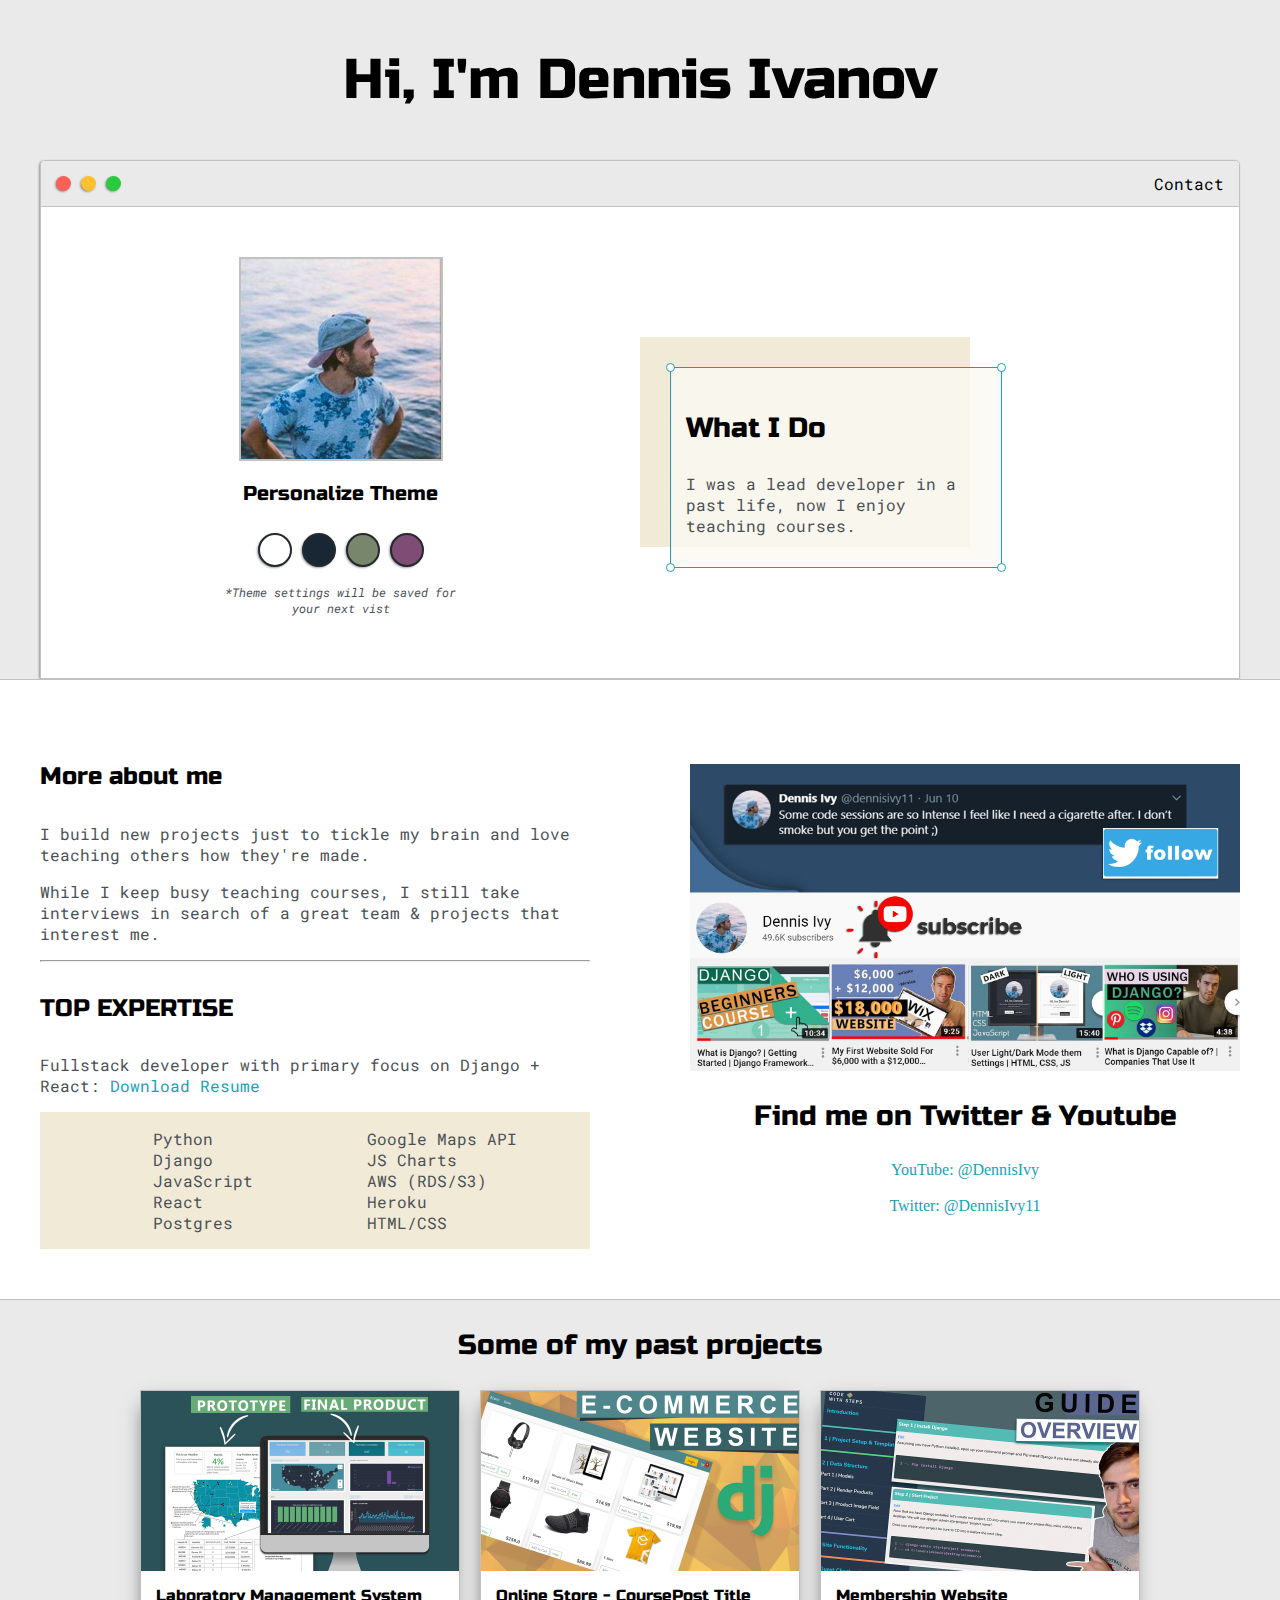
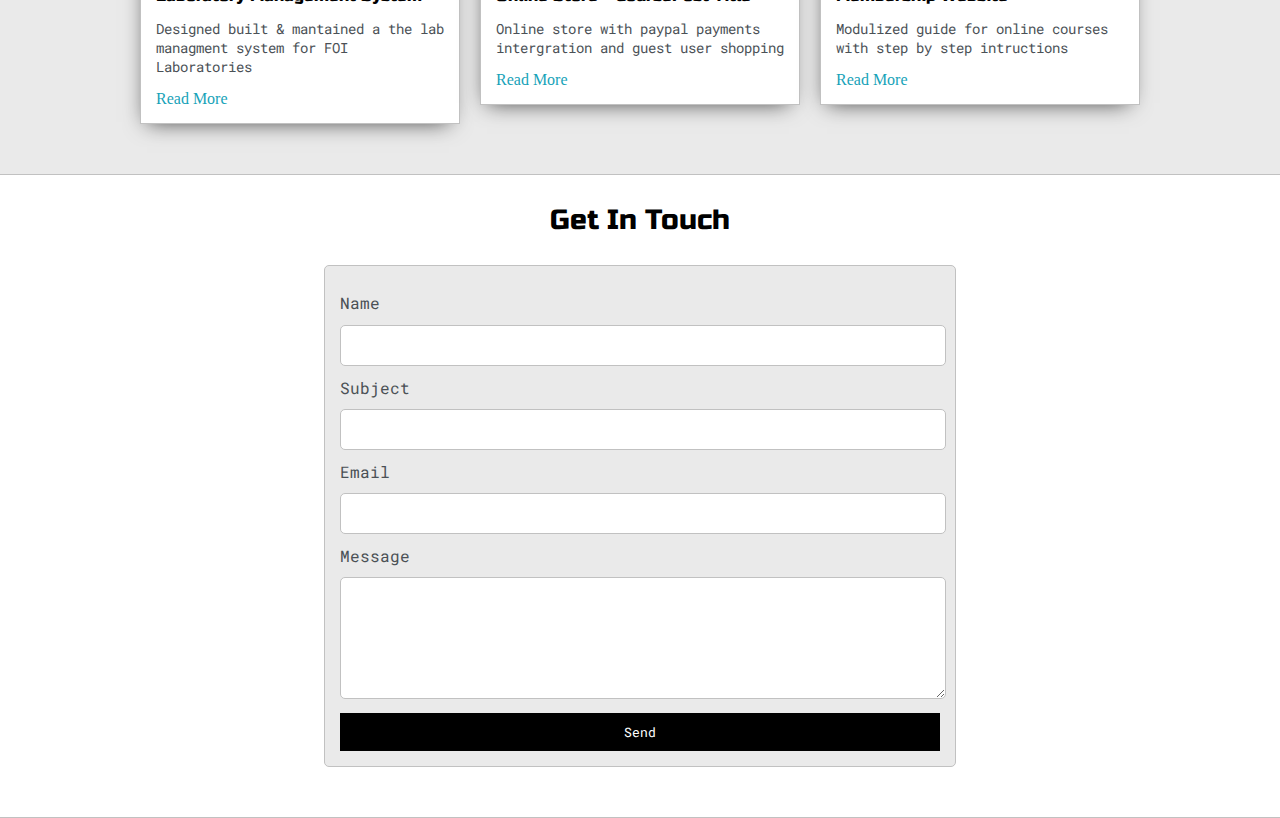
==== index.html @ b1b11acd "first commit" ====
<!DOCTYPE html>
<html>
<head>
	<title>Dennis Ivy</title>


	<meta name="viewport" content="width=device-width, initial-scale=1, maximum-scale=1, minimum-scale=1" />

	<link href="https://fonts.googleapis.com/css2?family=Russo+One&display=swap" rel="stylesheet">

	<link href="https://fonts.googleapis.com/css2?family=Roboto+Mono:wght@500&family=Russo+One&display=swap" rel="stylesheet">

	<link rel="stylesheet" type="text/css" href="default.css">
	<link id="theme-style" rel="stylesheet" type="text/css" href="">
</head>
<body>

	<section class="s1">
		<div class="main-container">
			<div class="greeting-wrapper">
				<h1>Hi, I'm Dennis Ivanov</h1>
			</div>


			<div class="intro-wrapper">
				<div class="nav-wrapper">

					<!-- Link around dots-wrapper added after tutorial video -->
					<a href="index.html">
						<div class="dots-wrapper">
							<div id="dot-1" class="browser-dot"></div>
							<div id="dot-2" class="browser-dot"></div>
							<div id="dot-3" class="browser-dot"></div>
						</div>
					</a>
					

					<ul id="navigation">
						<li><a href="index.html#contact">Contact</a></li>

					</ul>
				</div>

				<div class="left-column">
					<img id="profile_pic" src="images/Dennis.jpg">
					<h5 style="text-align: center;line-height: 0;">Personalize Theme</h5>

					<div id="theme-options-wrapper">
						<div data-mode="light" id="light-mode" class="theme-dot"></div>
						<div data-mode="blue" id="blue-mode" class="theme-dot"></div>
						<div data-mode="green" id="green-mode" class="theme-dot"></div>
						<div data-mode="purple" id="purple-mode" class="theme-dot"></div>
					</div>

					<p id="settings-note">*Theme settings will be saved for<br>your next vist</p>
				</div>

				<div class="right-column">

					<div id="preview-shadow">
						<div id="preview">
							<div id="corner-tl" class="corner"></div>
							<div id="corner-tr" class="corner"></div>
							<h3>What I Do</h3>
							<p>I was a lead developer in a past life, now I enjoy teaching courses.</p>
							<div id="corner-br" class="corner"></div>
							<div id="corner-bl" class="corner"></div>
						</div>
					</div>
				</div>
			</div>
		</div>
	</section>

	<section class="s2">
		<div class="main-container">

			<div class="about-wrapper">
				<div class="about-me">
					<h4>More about me</h4>

					<p>I build new projects just to tickle my brain and love teaching others how they're made.</p>

					<p>While I keep busy teaching courses, I still take interviews in search of a great team & projects that interest me.</p>


					<hr>

					<h4>TOP EXPERTISE</h4>

					<p>Fullstack developer with primary focus on Django + React: <a target="_blank" href="resume.pdf">Download Resume</a></p>

					<div id="skills">
						<ul>
							<li>Python</li>
							<li>Django</li>
							<li>JavaScript</li>
							<li>React</li>
							<li>Postgres</li>
						</ul>

						<ul>
							<li>Google Maps API</li>
							<li>JS Charts</li>
							<li>AWS (RDS/S3)</li>
							<li>Heroku</li>
							<li>HTML/CSS</li>
						</ul>

					</div>

				</div>

				
				<div class="social-links">
					<img id="social_img" src="images/follow.jpg">
					<h3>Find me on Twitter & Youtube</h3>

					<a target="_blank" href="https://www.youtube.com/c/dennisivy">YouTube: @DennisIvy</a>
					<br>
					<a target="_blank" href="https://twitter.com/dennisivy11">Twitter: @DennisIvy11</a>
				</div>
			</div>

		</div>
	</section>

	<section class="s1">
		<div class="main-container">
			<h3 style="text-align: center;">Some of my past projects</h3>

			<div class="post-wrapper">

				<div>
					<div class="post">
						<img class="thumbnail" src="images/dash.jpg">
						<div class="post-preview">
							<h6 class="post-title">Laboratory Management System</h6>
							<p class="post-intro">Designed built & mantained a the lab managment system for FOI Laboratories</p>
							<a href="post.html">Read More</a>
						</div>
					</div>
				</div>

				<div>
					<div class="post">
						<img class="thumbnail" src="images/ecom.jpg">
						<div class="post-preview">
							<h6 class="post-title">Online Store - CoursePost Title</h6>
							<p class="post-intro">Online store with paypal payments intergration and guest user shopping</p>
							<a href="post.html">Read More</a>
						</div>
					</div>
				</div>

				<div>
					<div class="post">
						<img class="thumbnail" src="images/membership site.jpg">
						<div class="post-preview">
							<h6 class="post-title">Membership Website</h6>
							<p class="post-intro">Modulized guide for online courses with step by  step intructions</p>
							<a href="post.html">Read More</a>
						</div>
					</div>
				</div>

			</div>
		</div>
	</section>

	<section class="s2">
		<div class="main-container">
			<a href=""></a>
			<h3 style="text-align: center;">Get In Touch</h3>

			<form id="contact-form">
				<a name="contact"></a>

				<label>Name</label>
				<input class="input-field" type="text" name="name">

				<label>Subject</label>
				<input class="input-field" type="text" name="subject">

				<label>Email</label>
				<input class="input-field" type="text" name="email">

				<label>Message</label>
				<textarea class="input-field" name="message"></textarea>

				<input id="submit-btn" type="submit" value="Send">
			</form>
		</div>
	</section> 

	<script type="text/javascript" src="script.js"></script>
</body>
</html>
---- default.css ----
:root{
	--mainColor:#eaeaea;
	--secondaryColor:#fff;

	--borderColor:#c1c1c1;

	--mainText:black;
	--secondaryText:#4b5156;

	--themeDotBorder:#24292e;

	--previewBg:rgb(251, 249, 243, 0.8);
	--previewShadow:#f0ead6;


	--buttonColor:black;


}


html, body{
	padding: 0;
	margin: 0;
	scroll-behavior: smooth;
}

body *{
	transition: 0.3s;
}


h1, h2, h3, h4, h5, h6, strong{
	color: var(--mainText);
	font-family: 'Russo One', sans-serif;
	font-weight: 500;
}

p, li, span, label, input, textarea{
	color: var(--secondaryText);
	font-family: 'Roboto Mono', monospace;
}

a{
	text-decoration: none;
	color:#17a2b8;
}

ul{
	list-style: none;
}

h1 { font-size: 56px;}
h2 { font-size: 36px;}
h3 { font-size: 28px;}
h4 { font-size: 24px;}
h5 { font-size: 20px;}
h6 { font-size: 16px;}


.s1{
	background-color: var(--mainColor);
	border-bottom:1px solid var(--borderColor);
	overflow:auto;
}

.s2{
	background-color: var(--secondaryColor);
	border-bottom:1px solid var(--borderColor);
	overflow:auto;
}




.main-container{
	width: 1200px;
	margin: 0 auto;
}


.greeting-wrapper{
	display: grid;
	text-align: center;
	align-content: center;
	min-height: 10em;

}

.intro-wrapper{
	background-color: var(--secondaryColor);
	border:1px solid var(--borderColor);
	border-radius:5px 5px 0 0;


	-webkit-box-shadow: -1px 1px 3px -1px rgba(0,0,0,0.75);
	-moz-box-shadow: -1px 1px 3px -1px rgba(0,0,0,0.75);
	box-shadow: -1px 1px 3px -1px rgba(0,0,0,0.75);

	display: grid;
	grid-template-columns: 1fr 1fr;
	grid-template-areas: 
		'nav-wrapper nav-wrapper'
		'left-column right-column'
	;
}


.nav-wrapper{
	border-radius:5px 5px 0 0;
	grid-area:nav-wrapper;
	border-bottom: 1px solid var(--borderColor);
	display: flex;
	justify-content: space-between;
	align-items: center;
	background-color: var(--mainColor);
}

#navigation a{
	color:var(--mainText);
}


#navigation{
	margin:0;
	padding: 10px;
}

#navigation li{
	display: inline-block;
	margin-right: 5px;
	margin-left:5px;
}

.dots-wrapper{
	display: flex;
	padding: 10px;
}

#dot-1{
	background-color:  #FC6058;
}

#dot-2{
	background-color:  #FEC02F;
}

#dot-3{
	background-color:  #2ACA3E;
}

.browser-dot{
	background-color: black;
	height: 15px;
	width: 15px;
	border-radius: 50%;
	margin: 5px;

	-webkit-box-shadow: -1px 1px 3px -1px rgba(0,0,0,0.75);
	-moz-box-shadow: -1px 1px 3px -1px rgba(0,0,0,0.75);
	box-shadow: -1px 1px 3px -1px rgba(0,0,0,0.75);

}


.left-column{
	grid-area: left-column;
	padding-top:50px;
	padding-bottom: 50px;
}

#profile_pic{
	display: block;
	margin:0 auto;

	height: 200px;
	width: 200px;
	object-fit: cover;
	border:2px solid var(--borderColor);
}


#theme-options-wrapper{
	display: flex;
	justify-content: center;
}

.theme-dot{
	height: 30px;
	width: 30px;
	background-color: black;
	border-radius: 50%;

	margin: 5px;
	border:2px solid var(--themeDotBorder);

	-webkit-box-shadow: -1px 1px 3px -1px rgba(0,0,0,0.75);
	-moz-box-shadow: -1px 1px 3px -1px rgba(0,0,0,0.75);
	box-shadow: -1px 1px 3px -1px rgba(0,0,0,0.75);

	cursor: pointer;
}


.theme-dot:hover{
	border-width: 5px;
}


#light-mode{
	background-color: #fff;
}

#blue-mode{
	background-color: #192734;
}

#green-mode{
	background-color: #78866b;
}

#purple-mode{
	background-color: #7E4C74;
}

#settings-note{
	font-size: 12px;
	font-style: italic;
	text-align: center;
}

.right-column{
	grid-area: right-column;
	display: grid;
	align-content: center;

	padding-top: 50px;
	padding-bottom: 50px;
}


#preview-shadow{
	background-color: var(--previewShadow);
	max-width: 300px;
	height: 180px;
	padding-left: 30px;
	padding-top: 30px;
}

#preview{
	width: 300px;
	border:1.5px solid #17a2b8;
	background-color: var(--previewBg);
	padding:15px;
	position: relative;
}

.corner{
	width:7px;
	height: 7px;
	border-radius: 50%;
	border:1.5px solid #17a2b8;
	background-color: #fff;
	position: absolute;
}

#corner-tl{
	top:-5px;
	left: -5px
}

#corner-tr{
	top:-5px;
	right: -5px
}


#corner-br{
	bottom:-5px;
	right: -5px
}


#corner-bl{
	bottom:-5px;
	left: -5px
}

.about-wrapper{
	display: grid;
	grid-template-columns: repeat(auto-fit, minmax(320px, 1fr));
	padding-bottom: 50px;
	padding-top: 50px;
	gap:100px;
}


#skills{
	display: flex;
	justify-content: space-evenly;
	background-color: var(--previewShadow);
}

.social-links{
	display: grid;
	align-content: center;
	text-align: center;
}

#social_img{
	width: 100%;
}


.post-wrapper{
	display: grid;
	grid-template-columns: repeat(auto-fit, 320px);
	gap:20px;
	justify-content: center;
	padding-bottom: 50px;
}

.post{
	border:1px solid var(--borderColor);
	-webkit-box-shadow: -2px 7px 21px -9px rgba(0,0,0,0.75);
	-moz-box-shadow: -2px 7px 21px -9px rgba(0,0,0,0.75);
	box-shadow: -2px 7px 21px -9px rgba(0,0,0,0.75);
}

.thumbnail{
	display: block;
	width: 100%;
	height:180px;
	object-fit: cover;
}

.post-preview{
	background-color: #fff;
	padding:15px;
}

.post-title{
	color:black;
	margin: 0;
}

.post-intro{
	color:#4b5156;
	font-size: 14px;
}


#contact-form{
	display: block;
	max-width: 600px;
	margin: 0 auto;
	border: 1px solid var(--borderColor);
	padding: 15px;
	border-radius: 5px;
	background-color: var(--mainColor);
	margin-bottom: 50px;

}

#contact-form label{
	line-height: 2.7em;
}

#contact-form textarea{
	min-height: 100px;
	font-size: 14px;
}


.input-field{
	width: 100%;
	padding-top: 10px;
	padding-bottom:10px; 
	background-color: var(--secondaryColor);
	border-radius: 5px;
	border:1px solid var(--borderColor);
	font-size: 14px;
}


#submit-btn{
	margin-top: 10px;
	width: 100%;
	padding-top: 10px;
	padding-bottom:10px; 
	color: #fff;
	background-color: var(--buttonColor);
	border:none;
}


@media screen and (max-width: 1200px){
	.main-container{
		width: 95%;
	}
}

@media screen and (max-width: 800px){
	.intro-wrapper{
		grid-template-columns: 1fr;
		grid-template-areas: 
			'nav-wrapper'
			'left-column'
			'right-column'
		;
	}

	.right-column{
		justify-content: center;
	}

}

@media screen and (max-width: 400px){
	#preview-shadow{
		max-width: 280px;
		height: 180px;
		padding-left: 10px;
		padding-top: 10px;
	}

	#preview{
		width: 280px;

	}

}
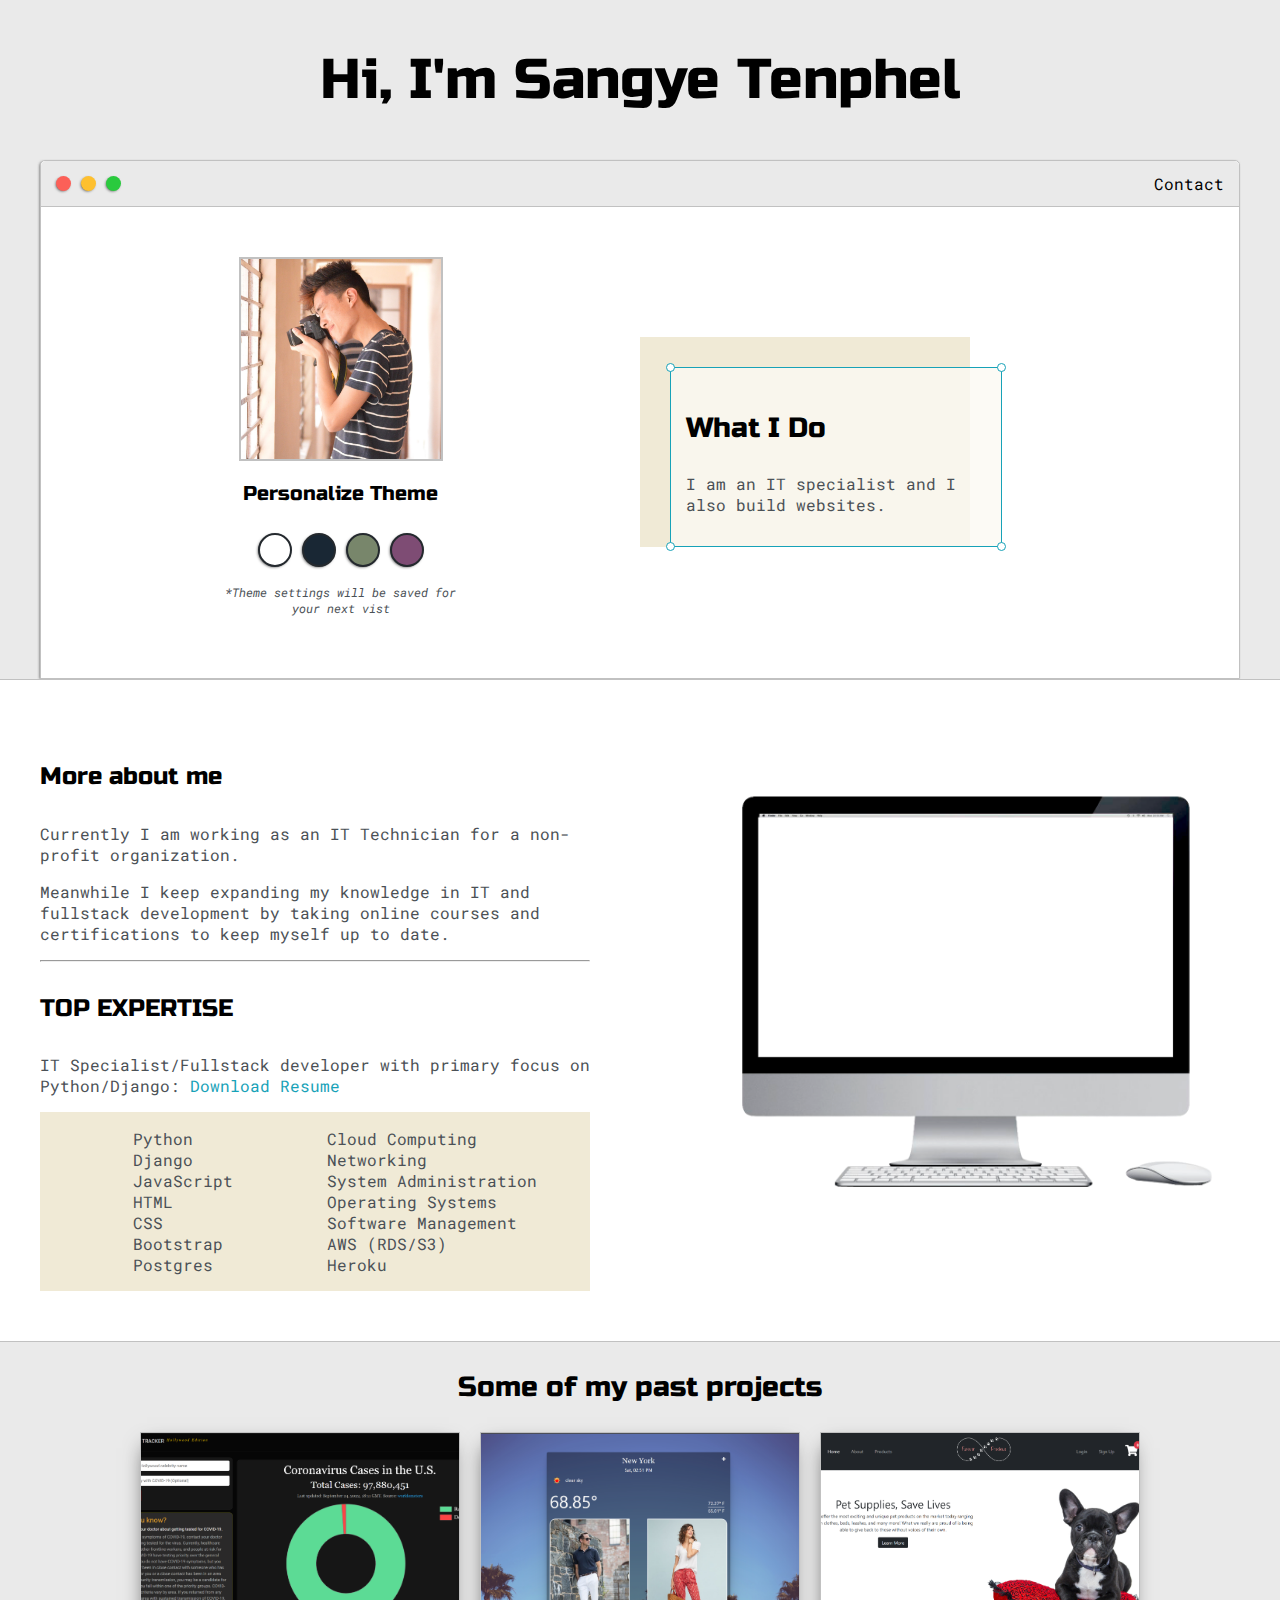
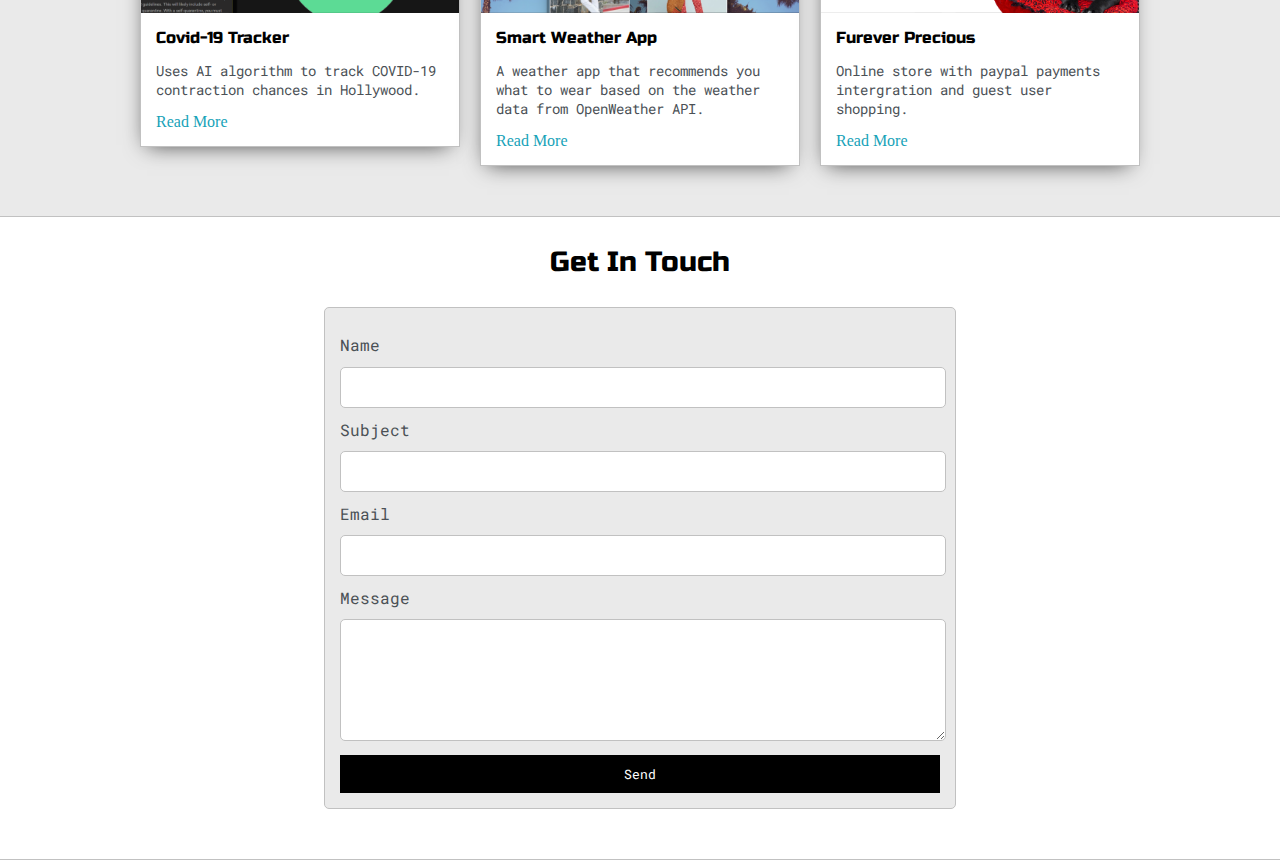
==== commit 8deda538: "Updated from base template to mine" ====
--- a/index.html
+++ b/index.html
@@ -1,7 +1,7 @@
 <!DOCTYPE html>
 <html>
 <head>
-	<title>Dennis Ivy</title>
+	<title>Sangye Tenphel</title>
 
 
 	<meta name="viewport" content="width=device-width, initial-scale=1, maximum-scale=1, minimum-scale=1" />
@@ -18,7 +18,7 @@
 	<section class="s1">
 		<div class="main-container">
 			<div class="greeting-wrapper">
-				<h1>Hi, I'm Dennis Ivanov</h1>
+				<h1>Hi, I'm Sangye Tenphel</h1>
 			</div>
 
 
@@ -42,7 +42,7 @@
 				</div>
 
 				<div class="left-column">
-					<img id="profile_pic" src="images/Dennis.jpg">
+					<img id="profile_pic" src="images/sangye.jpg">
 					<h5 style="text-align: center;line-height: 0;">Personalize Theme</h5>
 
 					<div id="theme-options-wrapper">
@@ -62,7 +62,7 @@
 							<div id="corner-tl" class="corner"></div>
 							<div id="corner-tr" class="corner"></div>
 							<h3>What I Do</h3>
-							<p>I was a lead developer in a past life, now I enjoy teaching courses.</p>
+							<p>I am an IT specialist and I also build websites.</p>
 							<div id="corner-br" class="corner"></div>
 							<div id="corner-bl" class="corner"></div>
 						</div>
@@ -79,32 +79,36 @@
 				<div class="about-me">
 					<h4>More about me</h4>
 
-					<p>I build new projects just to tickle my brain and love teaching others how they're made.</p>
-
-					<p>While I keep busy teaching courses, I still take interviews in search of a great team & projects that interest me.</p>
+					<p>Currently I am working as an IT Technician for a non-profit organization.</p>
+
+					<p>Meanwhile I keep expanding my knowledge in IT and fullstack development by taking online courses and certifications to keep myself up to date.</p>
 
 
 					<hr>
 
 					<h4>TOP EXPERTISE</h4>
 
-					<p>Fullstack developer with primary focus on Django + React: <a target="_blank" href="resume.pdf">Download Resume</a></p>
+					<p>IT Specialist/Fullstack developer with primary focus on Python/Django: <a target="_blank" href="resume.pdf">Download Resume</a></p>
 
 					<div id="skills">
 						<ul>
 							<li>Python</li>
 							<li>Django</li>
 							<li>JavaScript</li>
-							<li>React</li>
+							<li>HTML</li>
+							<li>CSS</li>
+							<li>Bootstrap</li>
 							<li>Postgres</li>
 						</ul>
 
 						<ul>
-							<li>Google Maps API</li>
-							<li>JS Charts</li>
+							<li>Cloud Computing</li>
+							<li>Networking</li>
+							<li>System Administration</li>
+							<li>Operating Systems</li>
+							<li>Software Management</li>
 							<li>AWS (RDS/S3)</li>
 							<li>Heroku</li>
-							<li>HTML/CSS</li>
 						</ul>
 
 					</div>
@@ -113,12 +117,12 @@
 
 				
 				<div class="social-links">
-					<img id="social_img" src="images/follow.jpg">
-					<h3>Find me on Twitter & Youtube</h3>
+					<img id="social_img" src="images/computer (1).png">
+					<!-- <h3>Find me on Twitter & Youtube</h3>
 
 					<a target="_blank" href="https://www.youtube.com/c/dennisivy">YouTube: @DennisIvy</a>
 					<br>
-					<a target="_blank" href="https://twitter.com/dennisivy11">Twitter: @DennisIvy11</a>
+					<a target="_blank" href="https://twitter.com/dennisivy11">Twitter: @DennisIvy11</a> -->
 				</div>
 			</div>
 
@@ -133,10 +137,10 @@
 
 				<div>
 					<div class="post">
-						<img class="thumbnail" src="images/dash.jpg">
+						<img class="thumbnail" src="images/covid-tracker.png">
 						<div class="post-preview">
-							<h6 class="post-title">Laboratory Management System</h6>
-							<p class="post-intro">Designed built & mantained a the lab managment system for FOI Laboratories</p>
+							<h6 class="post-title">Covid-19 Tracker</h6>
+							<p class="post-intro">Uses AI algorithm to track COVID-19 contraction chances in Hollywood.</p>
 							<a href="post.html">Read More</a>
 						</div>
 					</div>
@@ -144,10 +148,10 @@
 
 				<div>
 					<div class="post">
-						<img class="thumbnail" src="images/ecom.jpg">
+						<img class="thumbnail" src="images/smart-weather.png">
 						<div class="post-preview">
-							<h6 class="post-title">Online Store - CoursePost Title</h6>
-							<p class="post-intro">Online store with paypal payments intergration and guest user shopping</p>
+							<h6 class="post-title">Smart Weather App</h6>
+							<p class="post-intro">A weather app that recommends you what to wear based on the weather data from OpenWeather API.</p>
 							<a href="post.html">Read More</a>
 						</div>
 					</div>
@@ -155,10 +159,10 @@
 
 				<div>
 					<div class="post">
-						<img class="thumbnail" src="images/membership site.jpg">
+						<img class="thumbnail" src="images/furever-precious.png">
 						<div class="post-preview">
-							<h6 class="post-title">Membership Website</h6>
-							<p class="post-intro">Modulized guide for online courses with step by  step intructions</p>
+							<h6 class="post-title">Furever Precious</h6>
+							<p class="post-intro">Online store with paypal payments intergration and guest user shopping.</p>
 							<a href="post.html">Read More</a>
 						</div>
 					</div>
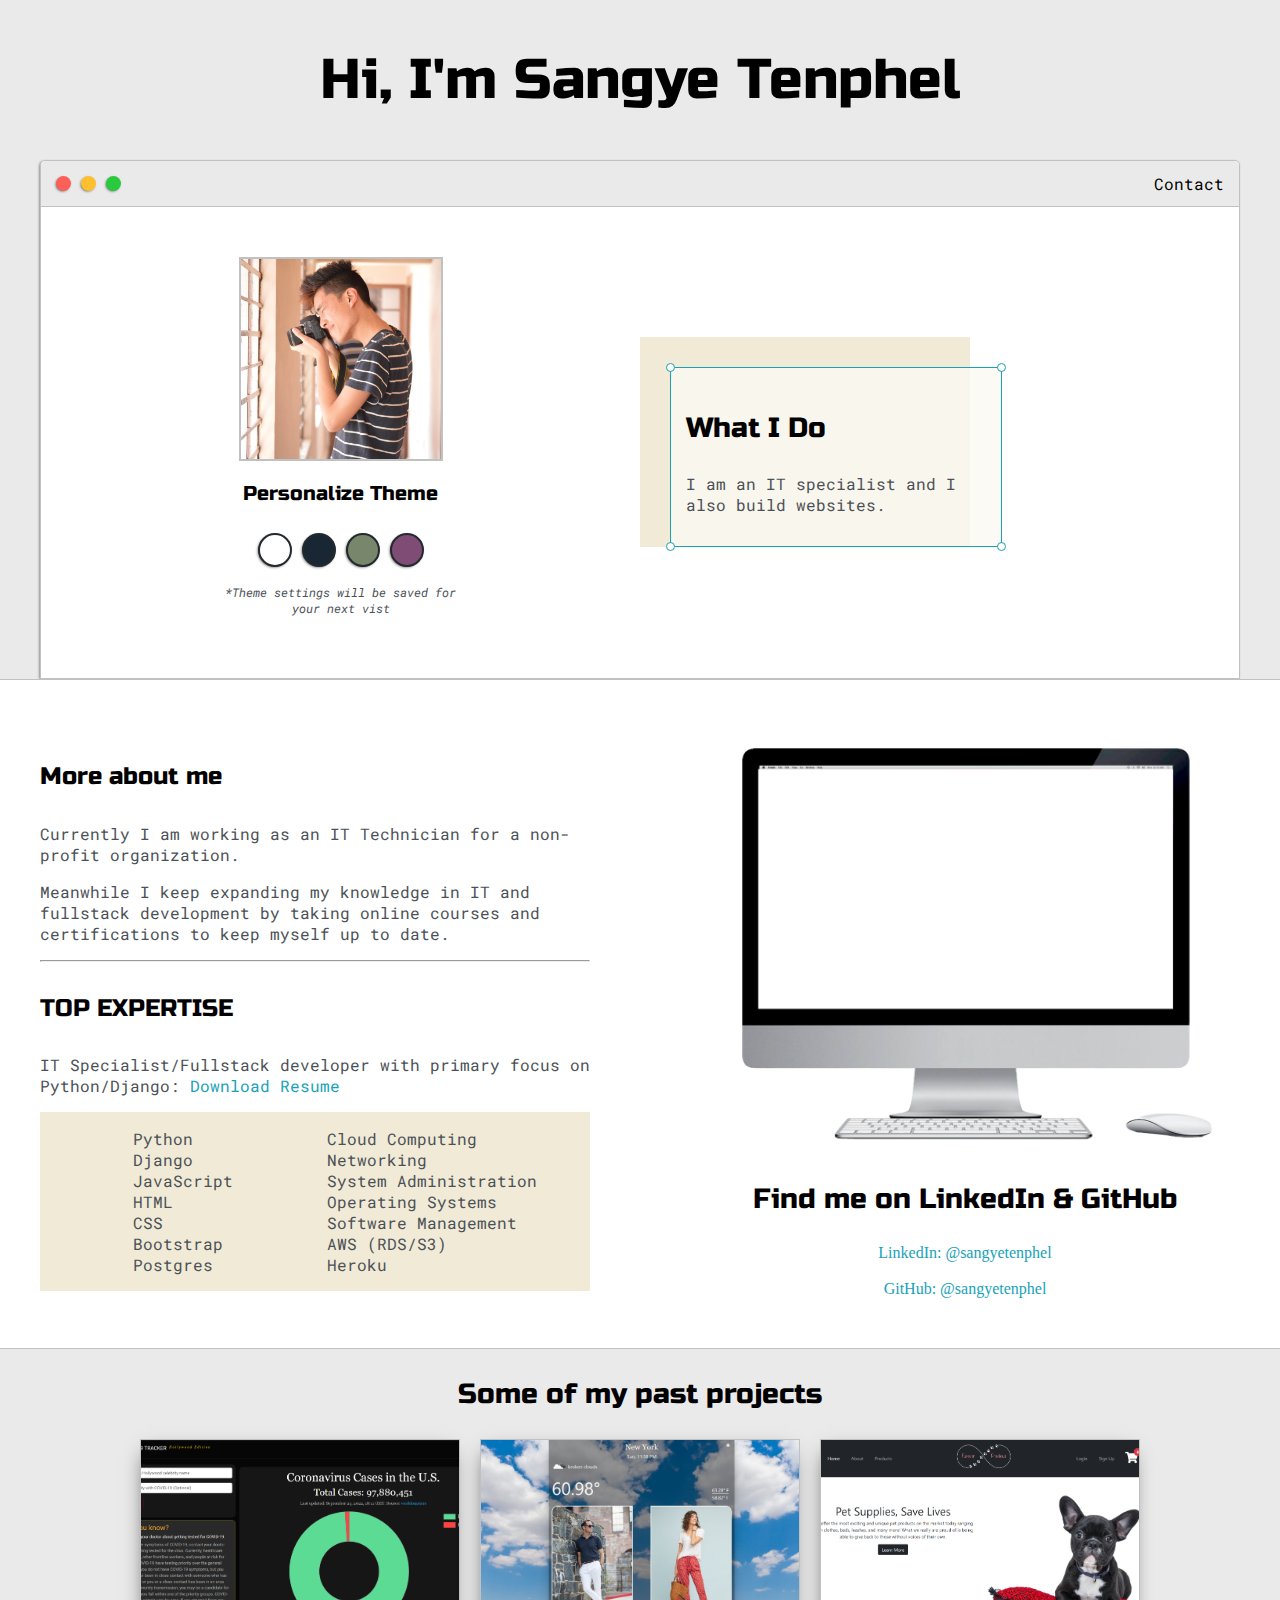
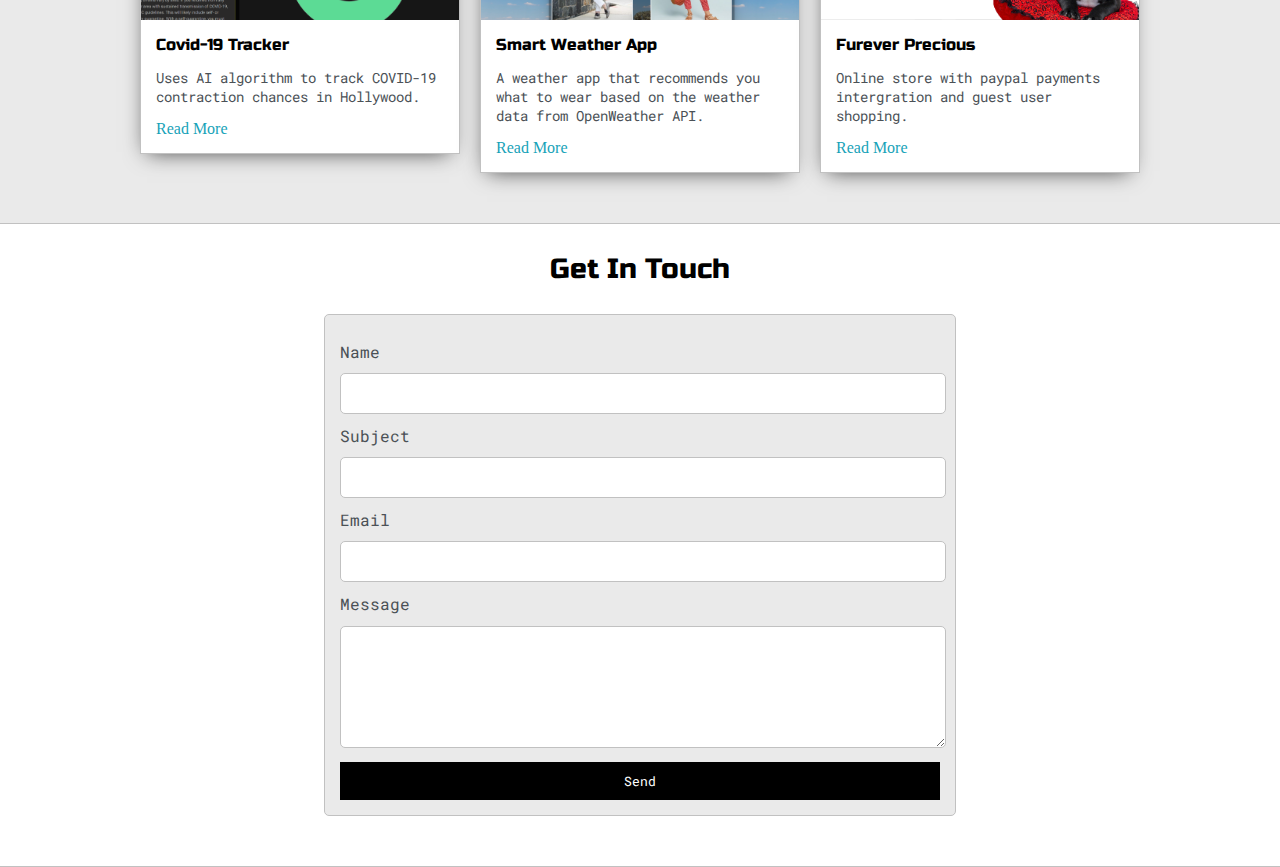
==== commit 67bd41ff: "Finished all individual project pages" ====
--- a/index.html
+++ b/index.html
@@ -117,12 +117,12 @@
 
 				
 				<div class="social-links">
-					<img id="social_img" src="images/computer (1).png">
-					<!-- <h3>Find me on Twitter & Youtube</h3>
-
-					<a target="_blank" href="https://www.youtube.com/c/dennisivy">YouTube: @DennisIvy</a>
+					<img id="social_img" src="images/computer.png">
+					<h3>Find me on LinkedIn & GitHub</h3>
+
+					<a target="_blank" href="https://www.linkedin.com/in/sangyetenphel/">LinkedIn: @sangyetenphel</a>
 					<br>
-					<a target="_blank" href="https://twitter.com/dennisivy11">Twitter: @DennisIvy11</a> -->
+					<a target="_blank" href="https://github.com/sangyetenphel">GitHub: @sangyetenphel</a>
 				</div>
 			</div>
 
@@ -141,18 +141,18 @@
 						<div class="post-preview">
 							<h6 class="post-title">Covid-19 Tracker</h6>
 							<p class="post-intro">Uses AI algorithm to track COVID-19 contraction chances in Hollywood.</p>
-							<a href="post.html">Read More</a>
+							<a href="covid_tracker.html">Read More</a>
 						</div>
 					</div>
 				</div>
 
 				<div>
 					<div class="post">
-						<img class="thumbnail" src="images/smart-weather.png">
+						<img class="thumbnail" src="images/smart_weather.png">
 						<div class="post-preview">
 							<h6 class="post-title">Smart Weather App</h6>
 							<p class="post-intro">A weather app that recommends you what to wear based on the weather data from OpenWeather API.</p>
-							<a href="post.html">Read More</a>
+							<a href="smart_weather.html">Read More</a>
 						</div>
 					</div>
 				</div>
@@ -163,7 +163,7 @@
 						<div class="post-preview">
 							<h6 class="post-title">Furever Precious</h6>
 							<p class="post-intro">Online store with paypal payments intergration and guest user shopping.</p>
-							<a href="post.html">Read More</a>
+							<a href="furever_precious.html">Read More</a>
 						</div>
 					</div>
 				</div>
--- a/default.css
+++ b/default.css
@@ -393,6 +393,10 @@
 	border:none;
 }
 
+.img-container{
+	margin-bottom: 40px;
+}
+
 
 @media screen and (max-width: 1200px){
 	.main-container{
